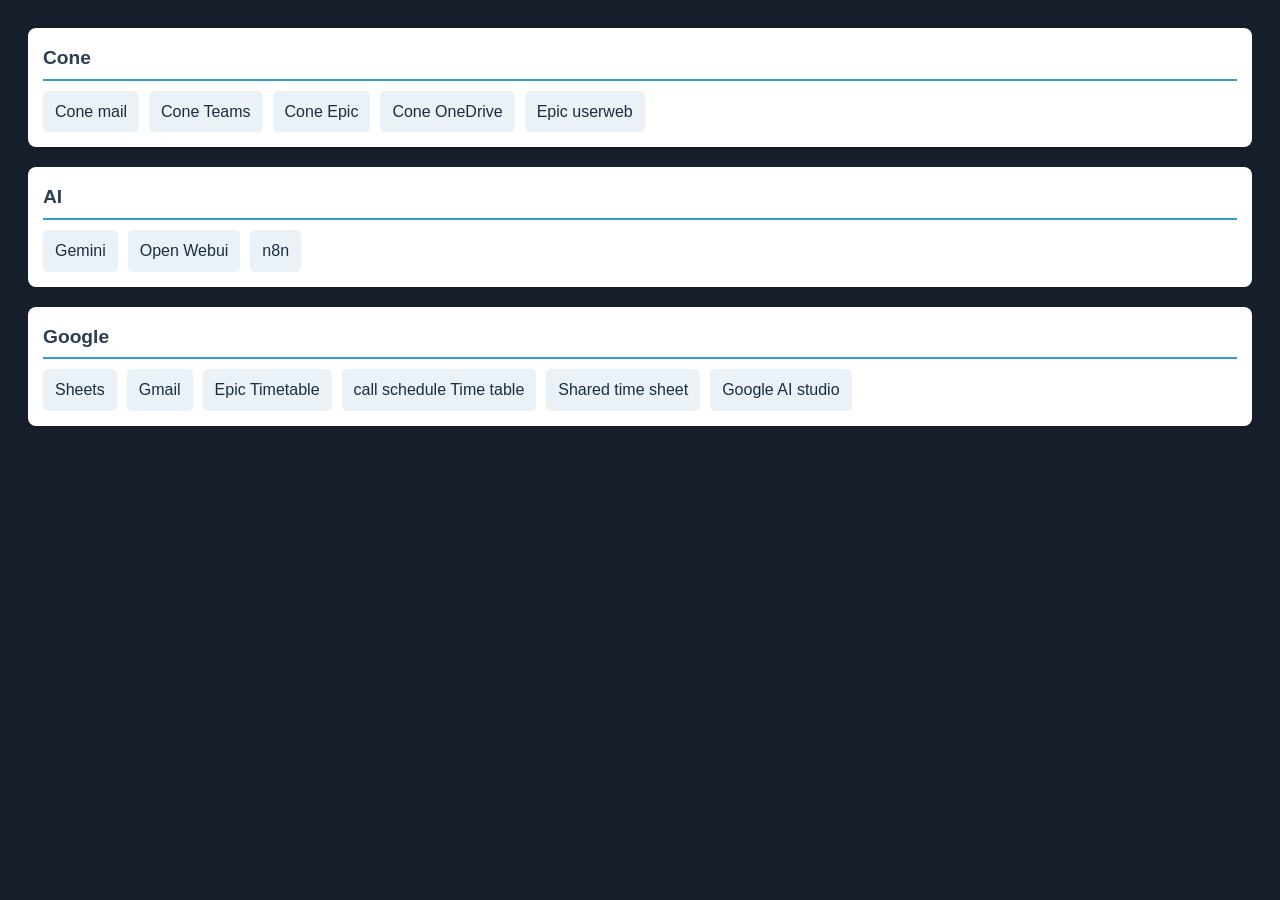
==== chromium-shortcuts.html @ cfbdcafb "Update chromium-shortcuts.html added  target="_blank" to launch new tabs to keep shortcut page prese" ====
<!DOCTYPE html>
<html lang="en">
<head>
    <meta charset="UTF-8">
    <meta name="viewport" content="width=device-width, initial-scale=1.0">
    <title>Shortcuts</title>
    <link rel="stylesheet" href="style.css">
</head>
<body>

<div class="category">
<header>Cone</header>
    <div class="links">
<a href="https://outlook.office.com" target="_blank">Cone mail</a>
<a href="https://teams.office.com" target="_blank">Cone Teams</a>
<a href="https://apps.conehealth.com" target="_blank">Cone Epic</a>
<a href="https://onedrive.office.com" target="_blank">Cone OneDrive</a>
<a href="https://userweb.epic.com" target="_blank">Epic userweb</a>
    </div>
</div>

<div class="category">
    <header>AI</header>
    <div class="links">
<a href="https://gemini.google.com" target="_blank">Gemini</a>
<a href="http://localhost:3000" target="_blank">Open Webui</a>
<a href="http://localhost:5678" target="_blank">n8n</a>
    </div>
</div>

<div class="category">
<header>Google</header>
    <div class="links">
<a href="https://sheets.google.com" target="_blank">Sheets</a>
<a href="https://mail.google.com" target="_blank">Gmail</a>
<a href="https://docs.google.com/spreadsheets/d/1LPcr3gC3yfdW1Kl2AbXkF2XILPGsxT7jCetg4Pp7x94/edit?gid=643649987#gid=643649987" target="_blank">Epic Timetable</a>
<a href="https://docs.google.com/spreadsheets/d/1AvwMf1PQ2pdF8LF1WC0EUU4fOzBDiSkWVzA72d_Pfqo/edit?gid=0#gid=0" target="_blank">call schedule Time table</a>
<a href="https://docs.google.com/spreadsheets/d/1EqcMeZpPGxv3P580AER73Nlec44kASeDbPXAEUoqhTY/edit?gid=0#gid=0" target="_blank">Shared time sheet</a>
<a href="https://aistudio.google.com/app/prompts/new_chat" target="_blank">Google AI studio</a>
    </div>
</div>
---- style.css ----
body {
    font-family: 'Segoe UI', Tahoma, Geneva, Verdana, sans-serif;
    background-color: #161f2b;
    color: #ecf0f1;
    padding: 20px;
    line-height: 1.6;
}

.category {
    background: #fff;
    padding: 15px;
    border-radius: 8px;
    margin-bottom: 20px;
    box-shadow: 0 2px 5px rgba(0,0,0,0.1);
}

header {
    font-weight: bold;
    font-size: 1.2em;
    color: #2c3e50;
    border-bottom: 2px solid #3498db;
    margin-bottom: 10px;
    padding-bottom: 5px;
}

.links {
    display: flex;
    flex-wrap: wrap;
    gap: 10px;
}

a {
    text-decoration: none;
    color: #1b2c41;
    background: #eaf2f8;
    padding: 8px 12px;
    border-radius: 5px;
    transition: background 0.3s;
}

a:hover {
    background: #d4e6f1;
}
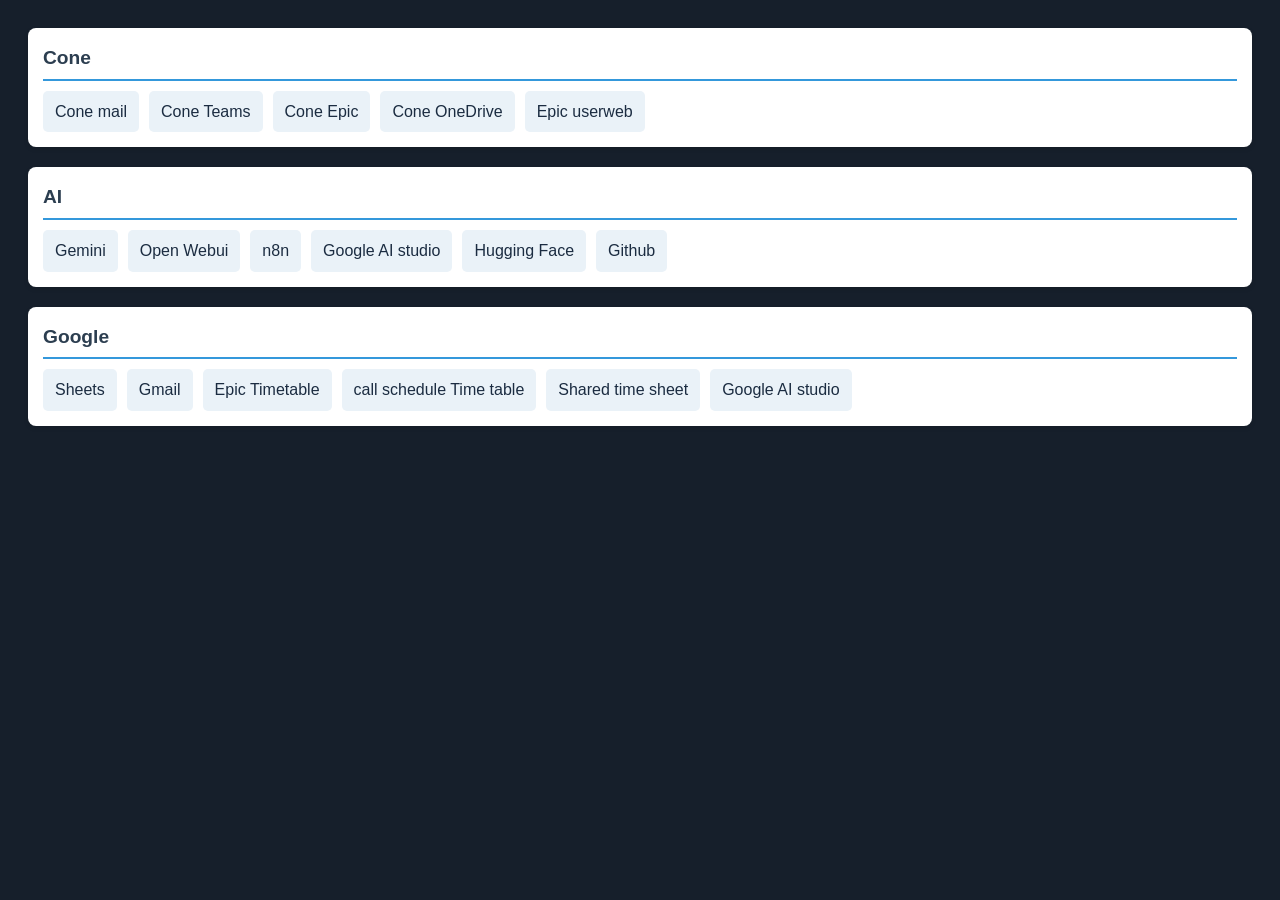
==== commit 32748f75: "Update chromium-shortcuts.html added hugging face, google AI studio, huggingface to thorium, removed" ====
--- a/chromium-shortcuts.html
+++ b/chromium-shortcuts.html
@@ -11,31 +11,34 @@
 <div class="category">
 <header>Cone</header>
     <div class="links">
-<a href="https://outlook.office.com" target="_blank">Cone mail</a>
-<a href="https://teams.office.com" target="_blank">Cone Teams</a>
-<a href="https://apps.conehealth.com" target="_blank">Cone Epic</a>
-<a href="https://onedrive.office.com" target="_blank">Cone OneDrive</a>
-<a href="https://userweb.epic.com" target="_blank">Epic userweb</a>
+<a href="https://outlook.office.com" target="_blank" rel="noopener noreferrer">Cone mail</a>
+<a href="https://teams.office.com" target="_blank" rel="noopener noreferrer">Cone Teams</a>
+<a href="https://apps.conehealth.com" target="_blank" rel="noopener noreferrer">Cone Epic</a>
+<a href="https://onedrive.office.com" target="_blank" rel="noopener noreferrer">Cone OneDrive</a>
+<a href="https://userweb.epic.com" target="_blank" rel="noopener noreferrer">Epic userweb</a>
     </div>
 </div>
 
 <div class="category">
     <header>AI</header>
     <div class="links">
-<a href="https://gemini.google.com" target="_blank">Gemini</a>
-<a href="http://localhost:3000" target="_blank">Open Webui</a>
-<a href="http://localhost:5678" target="_blank">n8n</a>
+<a href="https://gemini.google.com" target="_blank" rel="noopener noreferrer">Gemini</a>
+<a href="http://localhost:3000" target="_blank" rel="noopener noreferrer">Open Webui</a>
+<a href="http://localhost:5678" target="_blank" rel="noopener noreferrer">n8n</a>
+<a href="https://aistudio.google.com/app/prompts/new_chat" target="_blank" rel="noopener noreferrer">Google AI studio</a>
+<a href="https://huggingface.co" target="_blank" rel="noopener noreferrer">Hugging Face</a>
+<a href="https://github.com" target="_blank" rel="noopener noreferrer">Github</a>
     </div>
 </div>
 
 <div class="category">
 <header>Google</header>
     <div class="links">
-<a href="https://sheets.google.com" target="_blank">Sheets</a>
-<a href="https://mail.google.com" target="_blank">Gmail</a>
-<a href="https://docs.google.com/spreadsheets/d/1LPcr3gC3yfdW1Kl2AbXkF2XILPGsxT7jCetg4Pp7x94/edit?gid=643649987#gid=643649987" target="_blank">Epic Timetable</a>
-<a href="https://docs.google.com/spreadsheets/d/1AvwMf1PQ2pdF8LF1WC0EUU4fOzBDiSkWVzA72d_Pfqo/edit?gid=0#gid=0" target="_blank">call schedule Time table</a>
-<a href="https://docs.google.com/spreadsheets/d/1EqcMeZpPGxv3P580AER73Nlec44kASeDbPXAEUoqhTY/edit?gid=0#gid=0" target="_blank">Shared time sheet</a>
-<a href="https://aistudio.google.com/app/prompts/new_chat" target="_blank">Google AI studio</a>
+<a href="https://sheets.google.com" target="_blank" rel="noopener noreferrer">Sheets</a>
+<a href="https://mail.google.com" target="_blank" rel="noopener noreferrer">Gmail</a>
+<a href="https://docs.google.com/spreadsheets/d/1LPcr3gC3yfdW1Kl2AbXkF2XILPGsxT7jCetg4Pp7x94/edit?gid=643649987#gid=643649987" target="_blank" rel="noopener noreferrer">Epic Timetable</a>
+<a href="https://docs.google.com/spreadsheets/d/1AvwMf1PQ2pdF8LF1WC0EUU4fOzBDiSkWVzA72d_Pfqo/edit?gid=0#gid=0" target="_blank" rel="noopener noreferrer">call schedule Time table</a>
+<a href="https://docs.google.com/spreadsheets/d/1EqcMeZpPGxv3P580AER73Nlec44kASeDbPXAEUoqhTY/edit?gid=0#gid=0" target="_blank" rel="noopener noreferrer">Shared time sheet</a>
+<a href="https://aistudio.google.com/app/prompts/new_chat" target="_blank" rel="noopener noreferrer">Google AI studio</a>
     </div>
 </div>
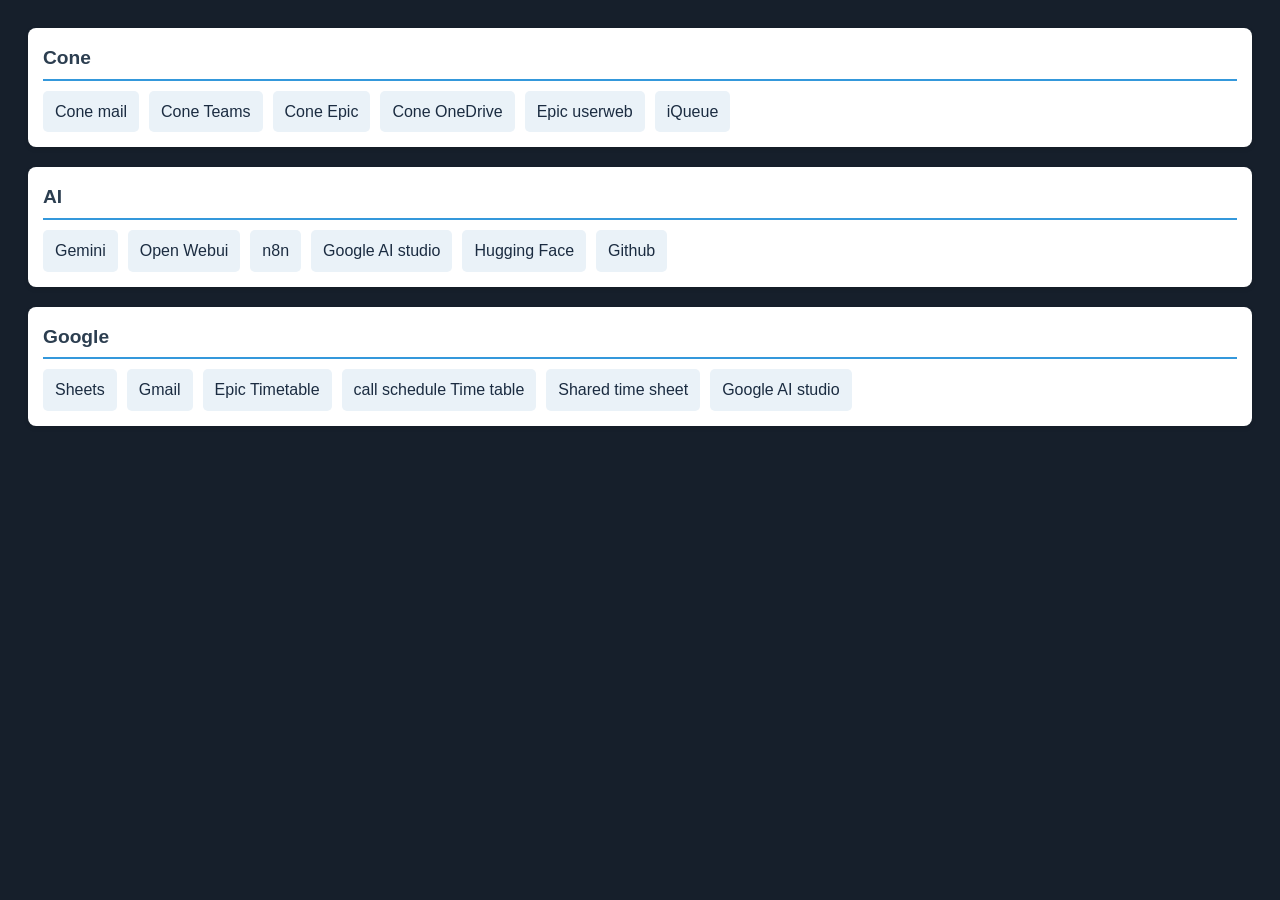
==== commit 080b5c3c: "Update chromium-shortcuts.html iqueue added" ====
--- a/chromium-shortcuts.html
+++ b/chromium-shortcuts.html
@@ -16,6 +16,7 @@
 <a href="https://apps.conehealth.com" target="_blank" rel="noopener noreferrer">Cone Epic</a>
 <a href="https://onedrive.office.com" target="_blank" rel="noopener noreferrer">Cone OneDrive</a>
 <a href="https://userweb.epic.com" target="_blank" rel="noopener noreferrer">Epic userweb</a>
+<a href="https://surgery.iqueue.com/#/web/dashboard" target="_blank" rel="noopener noreferrer">iQueue</a>
     </div>
 </div>
 
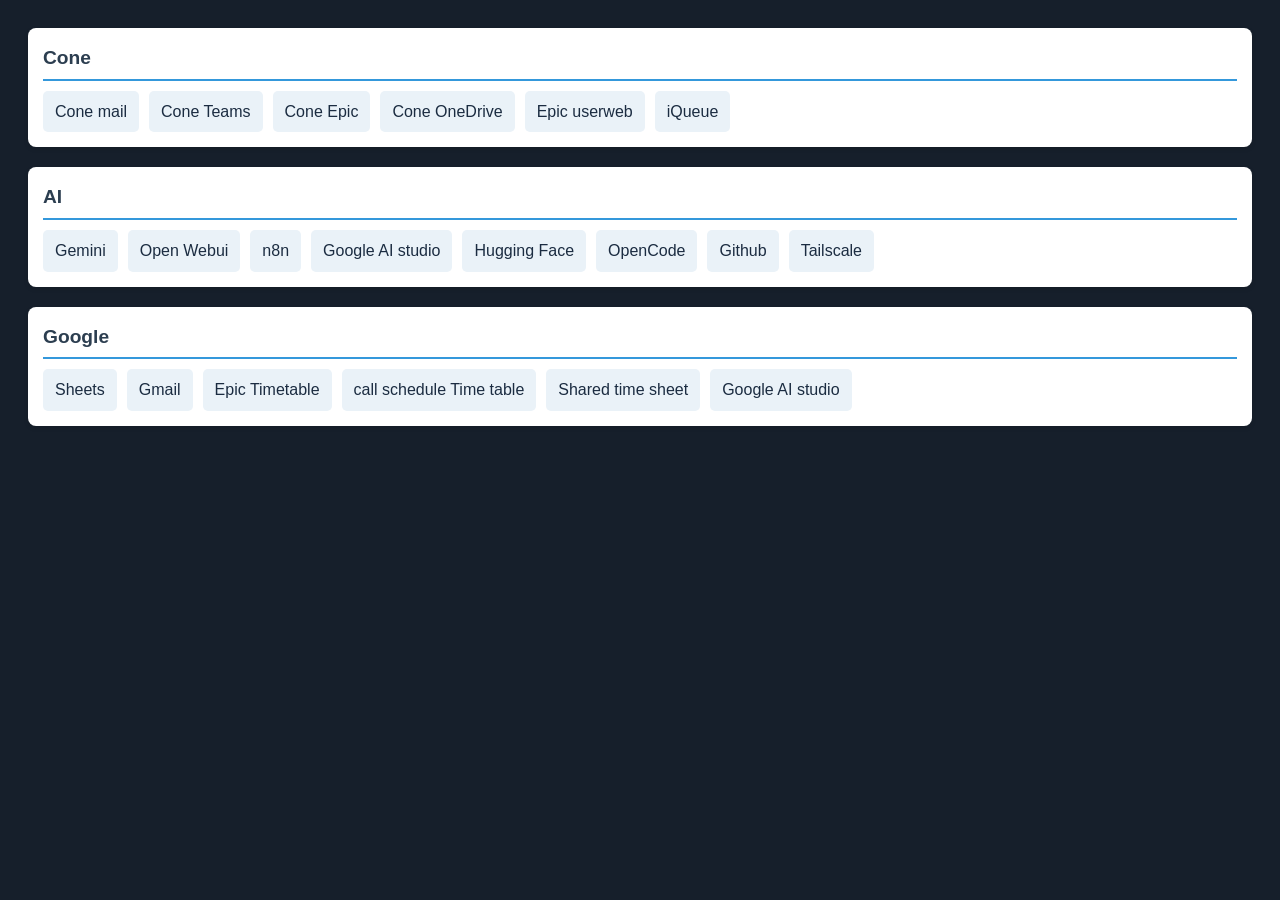
==== commit ec1f0417: "Update chromium-shortcuts.html" ====
--- a/chromium-shortcuts.html
+++ b/chromium-shortcuts.html
@@ -28,7 +28,9 @@
 <a href="http://localhost:5678" target="_blank" rel="noopener noreferrer">n8n</a>
 <a href="https://aistudio.google.com/app/prompts/new_chat" target="_blank" rel="noopener noreferrer">Google AI studio</a>
 <a href="https://huggingface.co" target="_blank" rel="noopener noreferrer">Hugging Face</a>
+<a href="https://www.opencode.com" target="_blank" rel="noopener noreferrer">OpenCode</a>
 <a href="https://github.com" target="_blank" rel="noopener noreferrer">Github</a>
+<a href="https://login.tailscale.com" target="_blank" rel="noopener noreferrer">Tailscale</a>
     </div>
 </div>
 
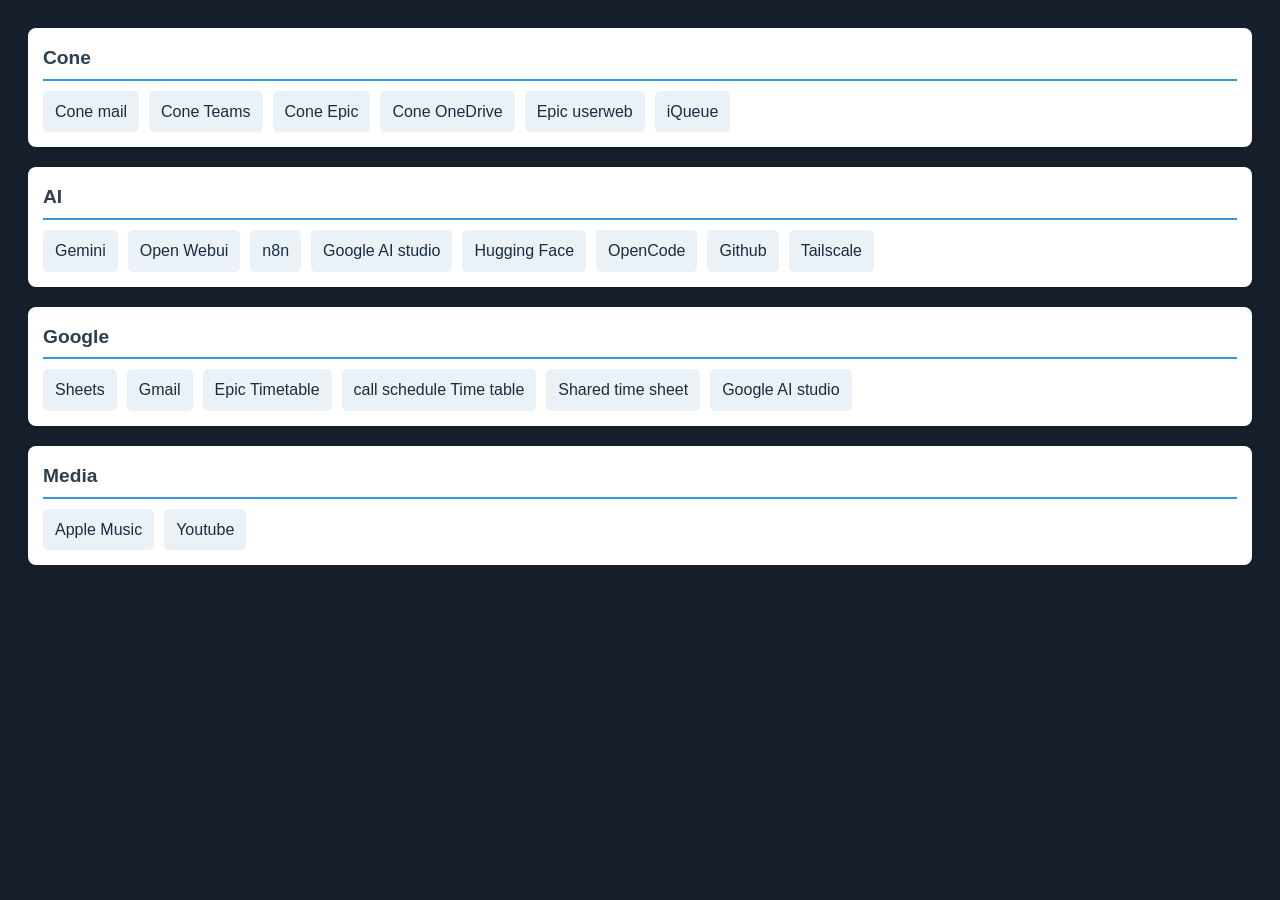
==== commit 0a3e525b: "Update chromium-shortcuts.html" ====
--- a/chromium-shortcuts.html
+++ b/chromium-shortcuts.html
@@ -45,3 +45,10 @@
 <a href="https://aistudio.google.com/app/prompts/new_chat" target="_blank" rel="noopener noreferrer">Google AI studio</a>
     </div>
 </div>
+<div class="category">
+<header>Media</header>
+    <div class="links">
+<a href="https://music.apple.com" target="blank">Apple Music</a>
+<a href="https://www.youtube.com" target="blank">Youtube</a>
+    </div>
+</div>
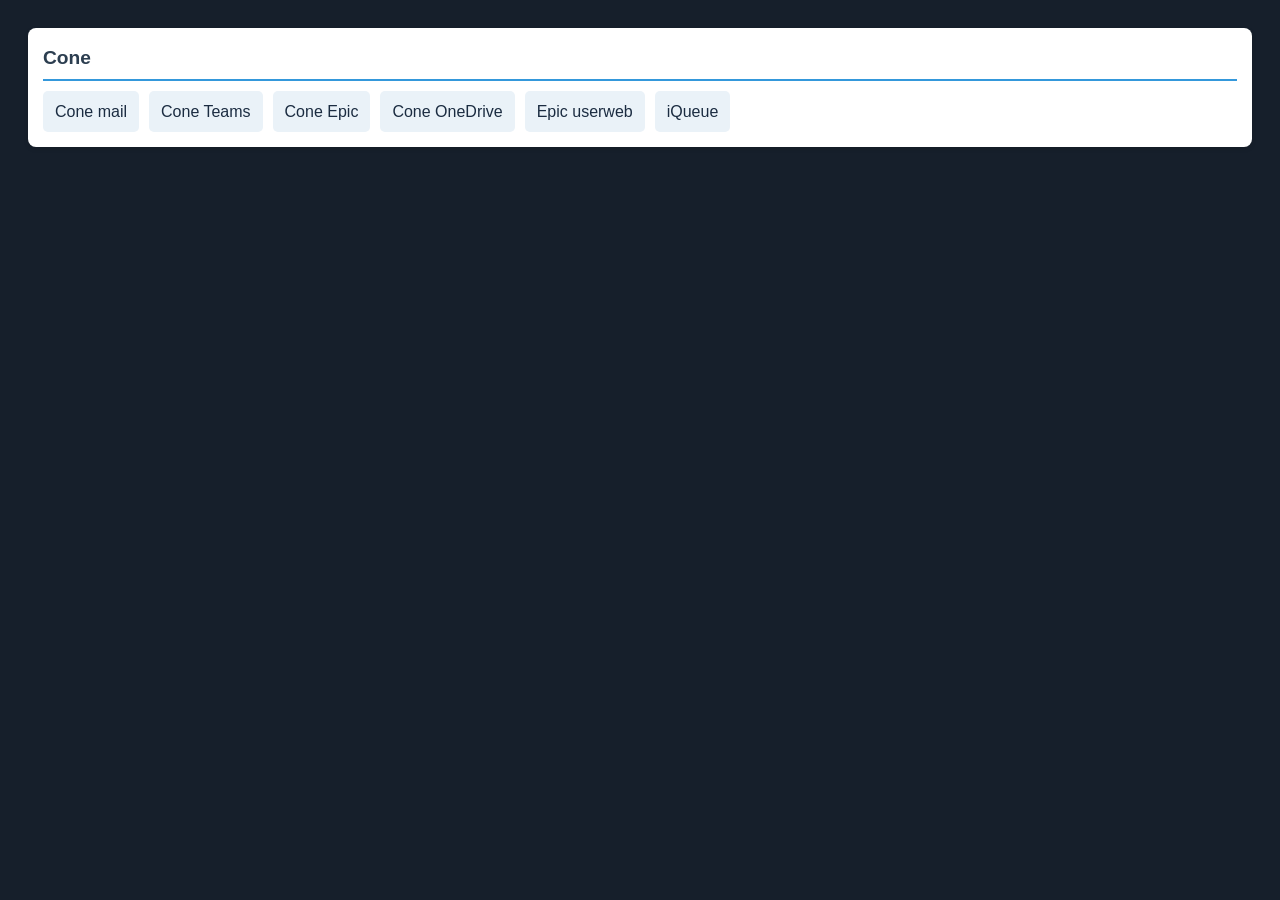
==== commit f6385e8e: "Update chromium-shortcuts.html simplified down to Cone links" ====
--- a/chromium-shortcuts.html
+++ b/chromium-shortcuts.html
@@ -19,36 +19,3 @@
 <a href="https://surgery.iqueue.com/#/web/dashboard" target="_blank" rel="noopener noreferrer">iQueue</a>
     </div>
 </div>
-
-<div class="category">
-    <header>AI</header>
-    <div class="links">
-<a href="https://gemini.google.com" target="_blank" rel="noopener noreferrer">Gemini</a>
-<a href="http://localhost:3000" target="_blank" rel="noopener noreferrer">Open Webui</a>
-<a href="http://localhost:5678" target="_blank" rel="noopener noreferrer">n8n</a>
-<a href="https://aistudio.google.com/app/prompts/new_chat" target="_blank" rel="noopener noreferrer">Google AI studio</a>
-<a href="https://huggingface.co" target="_blank" rel="noopener noreferrer">Hugging Face</a>
-<a href="https://www.opencode.com" target="_blank" rel="noopener noreferrer">OpenCode</a>
-<a href="https://github.com" target="_blank" rel="noopener noreferrer">Github</a>
-<a href="https://login.tailscale.com" target="_blank" rel="noopener noreferrer">Tailscale</a>
-    </div>
-</div>
-
-<div class="category">
-<header>Google</header>
-    <div class="links">
-<a href="https://sheets.google.com" target="_blank" rel="noopener noreferrer">Sheets</a>
-<a href="https://mail.google.com" target="_blank" rel="noopener noreferrer">Gmail</a>
-<a href="https://docs.google.com/spreadsheets/d/1LPcr3gC3yfdW1Kl2AbXkF2XILPGsxT7jCetg4Pp7x94/edit?gid=643649987#gid=643649987" target="_blank" rel="noopener noreferrer">Epic Timetable</a>
-<a href="https://docs.google.com/spreadsheets/d/1AvwMf1PQ2pdF8LF1WC0EUU4fOzBDiSkWVzA72d_Pfqo/edit?gid=0#gid=0" target="_blank" rel="noopener noreferrer">call schedule Time table</a>
-<a href="https://docs.google.com/spreadsheets/d/1EqcMeZpPGxv3P580AER73Nlec44kASeDbPXAEUoqhTY/edit?gid=0#gid=0" target="_blank" rel="noopener noreferrer">Shared time sheet</a>
-<a href="https://aistudio.google.com/app/prompts/new_chat" target="_blank" rel="noopener noreferrer">Google AI studio</a>
-    </div>
-</div>
-<div class="category">
-<header>Media</header>
-    <div class="links">
-<a href="https://music.apple.com" target="blank">Apple Music</a>
-<a href="https://www.youtube.com" target="blank">Youtube</a>
-    </div>
-</div>
